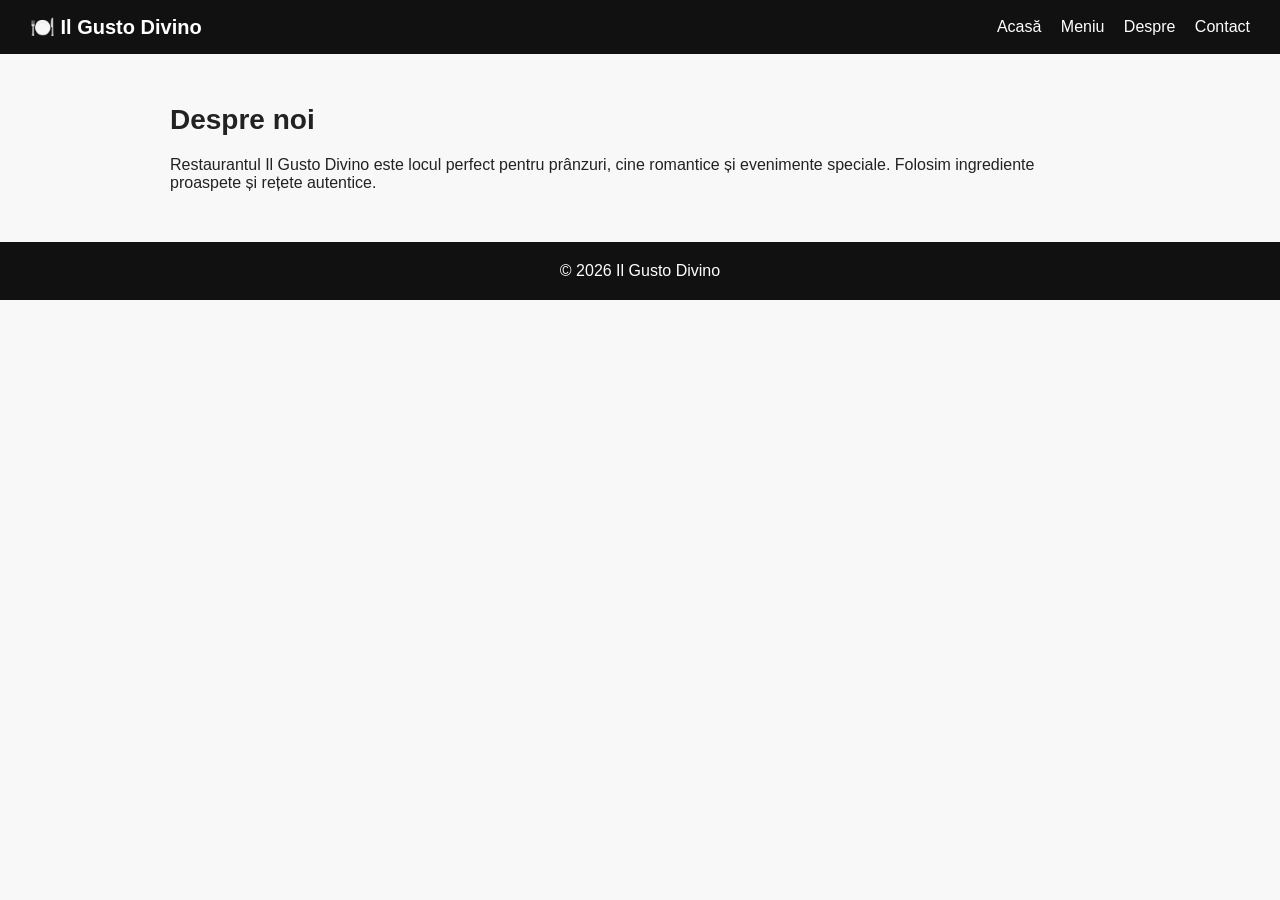
==== about.html @ e5257c9d "Add files via upload" ====
<!DOCTYPE html>
<html lang="ro">
<head>
  <meta charset="UTF-8">
  <meta name="viewport" content="width=device-width, initial-scale=1.0">
  <title>Il Gusto Divino | Despre noi</title>
  <link rel="stylesheet" href="style.css">
</head>
<body>

<header class="header">
  <div class="logo">🍽️ Il Gusto Divino</div>
  <nav class="nav">
    <a href="index.html">Acasă</a>
    <a href="menu.html">Meniu</a>
    <a href="about.html">Despre</a>
    <a href="contact.html">Contact</a>
  </nav>
</header>

<section class="section">
  <h2>Despre noi</h2>
  <p>
    Restaurantul Il Gusto Divino este locul perfect pentru prânzuri,
    cine romantice și evenimente speciale.
    Folosim ingrediente proaspete și rețete autentice.
  </p>
</section>

<footer class="footer">
  <p>© 2026 Il Gusto Divino</p>
</footer>

</body>
</html>
---- style.css ----
* {
  margin: 0;
  padding: 0;
  box-sizing: border-box;
}

body {
  font-family: Arial, sans-serif;
  background: #f8f8f8;
  color: #222;
}

.header {
  background: #111;
  color: white;
  padding: 15px 30px;
  display: flex;
  justify-content: space-between;
  align-items: center;
  position: sticky;
  top: 0;
}

.logo {
  font-size: 20px;
  font-weight: bold;
}

.nav a {
  color: white;
  text-decoration: none;
  margin-left: 15px;
  font-size: 16px;
}

.nav a:hover {
  color: orange;
}

.hero {
  height: 80vh;
  display: flex;
  flex-direction: column;
  justify-content: center;
  align-items: center;
  text-align: center;
  padding: 20px;
  background: linear-gradient(to right, #111, #333);
  color: white;
}

.hero h1 {
  font-size: 40px;
  margin-bottom: 10px;
}

.hero p {
  font-size: 18px;
  margin-bottom: 20px;
}

.btn {
  display: inline-block;
  padding: 12px 20px;
  background: orange;
  color: black;
  text-decoration: none;
  border-radius: 8px;
  font-weight: bold;
}

.section {
  padding: 50px 30px;
  max-width: 1000px;
  margin: auto;
}

.section h2 {
  font-size: 28px;
  margin-bottom: 20px;
}

.cards {
  display: grid;
  grid-template-columns: repeat(auto-fit, minmax(220px, 1fr));
  gap: 20px;
}

.card {
  background: white;
  padding: 20px;
  border-radius: 10px;
  box-shadow: 0 4px 10px rgba(0,0,0,0.1);
}

.card h3 {
  margin-bottom: 10px;
}

.card span {
  display: block;
  margin-top: 10px;
  font-weight: bold;
  color: orange;
}

.contact p {
  margin-bottom: 10px;
}

.form {
  margin-top: 20px;
  display: flex;
  flex-direction: column;
  gap: 10px;
}

.form input, .form textarea {
  padding: 10px;
  border-radius: 6px;
  border: 1px solid #ccc;
  font-size: 16px;
}

.form textarea {
  height: 100px;
}

.footer {
  text-align: center;
  padding: 20px;
  background: #111;
  color: white;
}
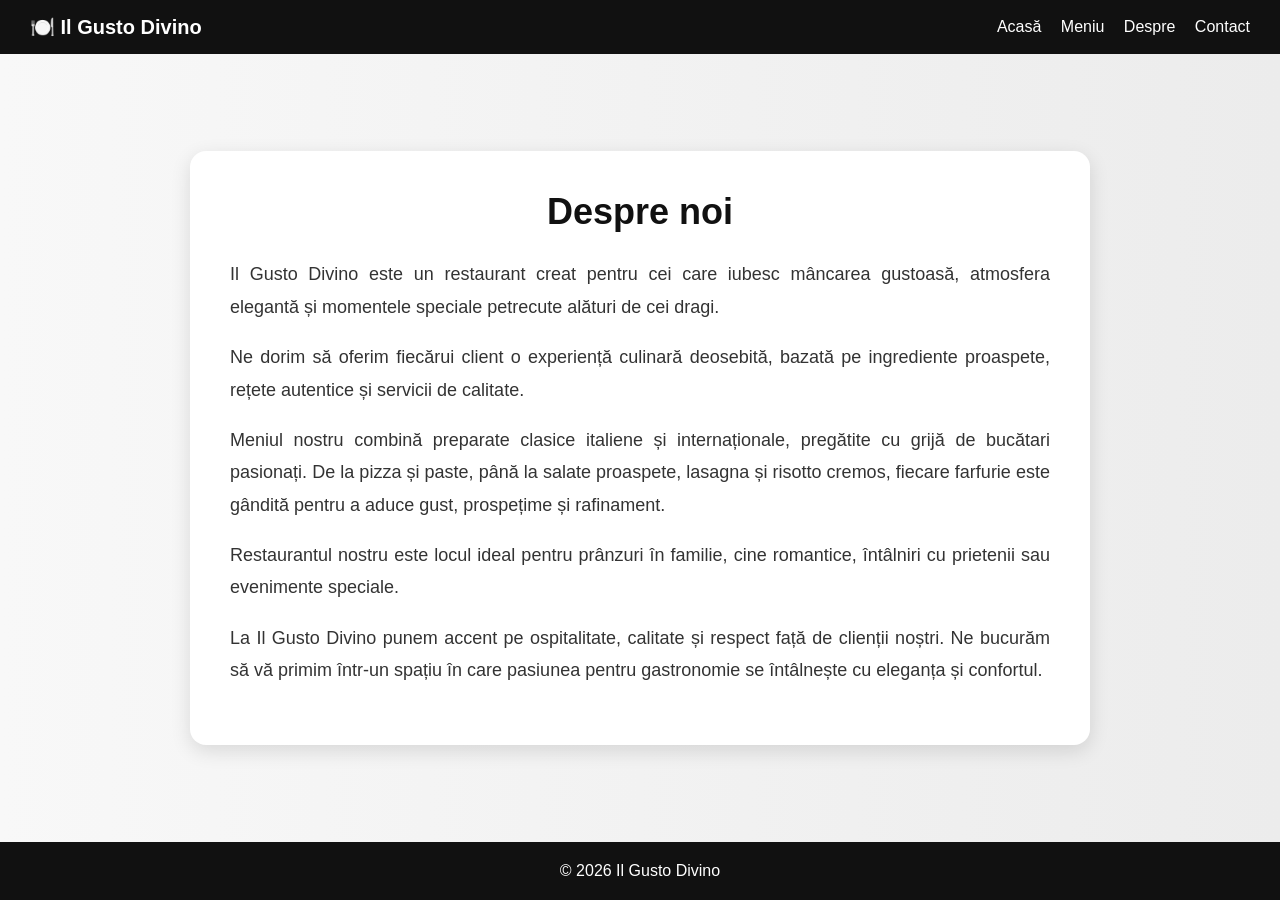
==== commit e28d3f56: "Update about.html" ====
--- a/about.html
+++ b/about.html
@@ -18,13 +18,36 @@
   </nav>
 </header>
 
-<section class="section">
-  <h2>Despre noi</h2>
-  <p>
-    Restaurantul Il Gusto Divino este locul perfect pentru prânzuri,
-    cine romantice și evenimente speciale.
-    Folosim ingrediente proaspete și rețete autentice.
-  </p>
+<section class="about-section">
+  <div class="about-box">
+    <h2>Despre noi</h2>
+    <p>
+      Il Gusto Divino este un restaurant creat pentru cei care iubesc mâncarea gustoasă,
+      atmosfera elegantă și momentele speciale petrecute alături de cei dragi.
+    </p>
+
+    <p>
+      Ne dorim să oferim fiecărui client o experiență culinară deosebită, bazată pe
+      ingrediente proaspete, rețete autentice și servicii de calitate.
+    </p>
+
+    <p>
+      Meniul nostru combină preparate clasice italiene și internaționale, pregătite cu grijă
+      de bucătari pasionați. De la pizza și paste, până la salate proaspete, lasagna și risotto cremos,
+      fiecare farfurie este gândită pentru a aduce gust, prospețime și rafinament.
+    </p>
+
+    <p>
+      Restaurantul nostru este locul ideal pentru prânzuri în familie, cine romantice,
+      întâlniri cu prietenii sau evenimente speciale.
+    </p>
+
+    <p>
+      La Il Gusto Divino punem accent pe ospitalitate, calitate și respect față de clienții noștri.
+      Ne bucurăm să vă primim într-un spațiu în care pasiunea pentru gastronomie se întâlnește
+      cu eleganța și confortul.
+    </p>
+  </div>
 </section>
 
 <footer class="footer">
--- a/style.css
+++ b/style.css
@@ -8,7 +8,12 @@
   font-family: Arial, sans-serif;
   background: #f8f8f8;
   color: #222;
-}
+
+  display: flex;
+  flex-direction: column;
+  min-height: 100vh;
+}
+
 
 .header {
   background: #111;
@@ -38,25 +43,55 @@
 }
 
 .hero {
+  flex: 1;
   height: 80vh;
+
   display: flex;
   flex-direction: column;
   justify-content: center;
   align-items: center;
+
   text-align: center;
   padding: 20px;
-  background: linear-gradient(to right, #111, #333);
-  color: white;
+
+  background-image: url("https://images.unsplash.com/photo-1517248135467-4c7edcad34c4");
+  background-size: cover;
+  background-position: center;
+  background-repeat: no-repeat;
+
+  position: relative;
+  color: white;
+}
+
+.hero::before {
+  content: "";
+  position: absolute;
+  top: 0;
+  left: 0;
+
+  width: 100%;
+  height: 100%;
+
+  background: rgba(0,0,0,0.55);
+}
+
+.hero h1,
+.hero p,
+.hero .btn {
+  position: relative;
+  z-index: 2;
 }
 
 .hero h1 {
-  font-size: 40px;
-  margin-bottom: 10px;
+  font-size: 48px;
+  margin-bottom: 15px;
+  letter-spacing: 1px;
 }
 
 .hero p {
-  font-size: 18px;
-  margin-bottom: 20px;
+  font-size: 20px;
+  margin-bottom: 25px;
+  max-width: 600px;
 }
 
 .btn {
@@ -71,18 +106,18 @@
 
 .section {
   padding: 50px 30px;
-  max-width: 1000px;
+  max-width: 1200px;
   margin: auto;
 }
 
 .section h2 {
-  font-size: 28px;
-  margin-bottom: 20px;
+  text-align: center;
+  color: white;
 }
 
 .cards {
   display: grid;
-  grid-template-columns: repeat(auto-fit, minmax(220px, 1fr));
+  grid-template-columns: repeat(3, 1fr);
   gap: 20px;
 }
 
@@ -91,6 +126,12 @@
   padding: 20px;
   border-radius: 10px;
   box-shadow: 0 4px 10px rgba(0,0,0,0.1);
+  transition: 0.3s;
+}
+
+.card:hover {
+  transform: translateY(-5px);
+  box-shadow: 0 10px 20px rgba(0,0,0,0.2);
 }
 
 .card h3 {
@@ -132,3 +173,199 @@
   background: #111;
   color: white;
 }
+
+.card img {
+  width: 100%;
+  height: 180px;
+  object-fit: cover;
+  border-radius: 10px;
+  margin-bottom: 10px;
+}
+
+.food-slider {
+  display: flex;
+  justify-content: center;
+  gap: 20px;
+  margin: 20px 0 40px 0;
+  flex-wrap: wrap;
+}
+
+.food-slider img {
+  width: 320px;
+  height: 200px;
+  object-fit: cover;
+  border-radius: 12px;
+  box-shadow: 0 5px 15px rgba(0,0,0,0.2);
+}
+
+.menu-page {
+  background-image: url("https://images.unsplash.com/photo-1414235077428-338989a2e8c0");
+  background-size: cover;
+  background-position: center;
+  background-attachment: fixed;
+}
+
+.about-section {
+  flex: 1;
+  display: flex;
+  justify-content: center;
+  align-items: center;
+  padding: 60px 20px;
+  background: linear-gradient(to right, #f8f8f8, #ececec);
+}
+
+.about-box {
+  max-width: 900px;
+  background: white;
+  padding: 40px;
+  border-radius: 16px;
+  box-shadow: 0 6px 20px rgba(0,0,0,0.12);
+}
+
+.about-box h2 {
+  text-align: center;
+  font-size: 36px;
+  margin-bottom: 25px;
+  color: #111;
+}
+
+.about-box p {
+  font-size: 18px;
+  line-height: 1.8;
+  margin-bottom: 18px;
+  color: #333;
+  text-align: justify;
+}
+
+
+.contact-page {
+  flex: 1;
+  padding: 70px 20px;
+  background: linear-gradient(to right, #f8f6f3, #efebe5);
+}
+
+.contact-wrapper {
+  max-width: 1200px;
+  margin: 0 auto;
+  display: flex;
+  align-items: stretch;
+  gap: 40px;
+  background: white;
+  border-radius: 20px;
+  overflow: hidden;
+  box-shadow: 0 10px 30px rgba(0,0,0,0.12);
+}
+
+.contact-info {
+  flex: 1;
+  padding: 50px 40px;
+  display: flex;
+  flex-direction: column;
+  justify-content: center;
+}
+
+.contact-small-title {
+  color: #c68b2c;
+  letter-spacing: 3px;
+  font-size: 14px;
+  margin-bottom: 12px;
+  font-weight: bold;
+}
+
+.contact-info h2 {
+  font-size: 42px;
+  margin-bottom: 18px;
+  color: #111;
+}
+
+.contact-description {
+  font-size: 18px;
+  color: #555;
+  line-height: 1.7;
+  margin-bottom: 25px;
+}
+
+.contact-details {
+  margin-bottom: 25px;
+}
+
+.contact-details p {
+  font-size: 17px;
+  margin-bottom: 12px;
+  color: #333;
+}
+
+.contact-details span {
+  margin-right: 8px;
+}
+
+.contact-image {
+  flex: 1;
+  min-height: 500px;
+}
+
+.contact-image img {
+  width: 100%;
+  height: 100%;
+  object-fit: cover;
+  display: block;
+}
+
+.form input,
+.form textarea {
+  width: 100%;
+  padding: 14px 16px;
+  border-radius: 10px;
+  border: 1px solid #d8d8d8;
+  font-size: 16px;
+  background: #fafafa;
+}
+
+.form textarea {
+  height: 130px;
+  resize: none;
+}
+
+.form input:focus,
+.form textarea:focus {
+  outline: none;
+  border-color: #c68b2c;
+  background: white;
+}
+
+.btn {
+  display: inline-block;
+  padding: 14px 22px;
+  background: #d89b2b;
+  color: white;
+  text-decoration: none;
+  border: none;
+  border-radius: 10px;
+  font-weight: bold;
+  font-size: 16px;
+  cursor: pointer;
+  transition: 0.3s;
+}
+
+.btn:hover {
+  background: #b87f1f;
+  transform: translateY(-2px);
+}
+
+@media (max-width: 900px) {
+  .contact-wrapper {
+    flex-direction: column;
+  }
+
+  .contact-image {
+    min-height: 280px;
+  }
+
+  .contact-info {
+    padding: 35px 25px;
+  }
+
+  .contact-info h2 {
+    font-size: 32px;
+  }
+}
